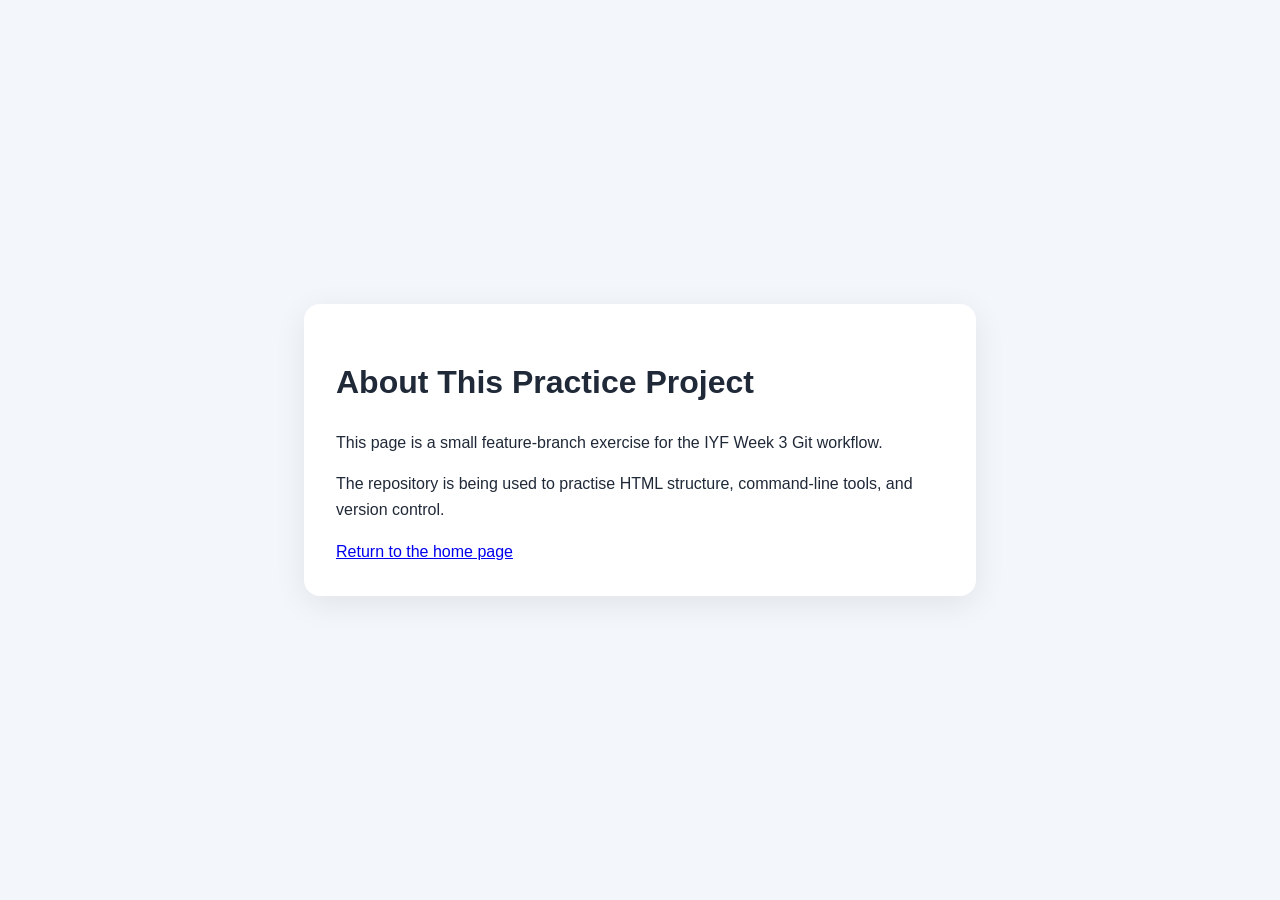
==== about.html @ 30aafbf3 "Add: create Week 3 about page" ====
<!DOCTYPE html>
<html lang="en">
<head>
  <meta charset="UTF-8">
  <meta name="viewport" content="width=device-width, initial-scale=1.0">
  <title>About — Week 3 Practice</title>
  <link rel="stylesheet" href="daily-challenge-1/src/css/style.css">
</head>
<body>
  <main>
    <h1>About This Practice Project</h1>
    <p>This page is a small feature-branch exercise for the IYF Week 3 Git workflow.</p>
    <p>The repository is being used to practise HTML structure, command-line tools, and version control.</p>
    <a href="index.html">Return to the home page</a>
  </main>
</body>
</html>
---- daily-challenge-1/src/css/style.css ----
* { box-sizing: border-box; }

body {
  margin: 0;
  min-height: 100vh;
  display: grid;
  place-items: center;
  padding: 2rem;
  font-family: Arial, sans-serif;
  line-height: 1.6;
  color: #202938;
  background: #f3f6fa;
}

main {
  width: min(100%, 42rem);
  padding: 2rem;
  border-radius: 1rem;
  background: #fff;
  box-shadow: 0 0.5rem 2rem rgb(0 0 0 / 8%);
}
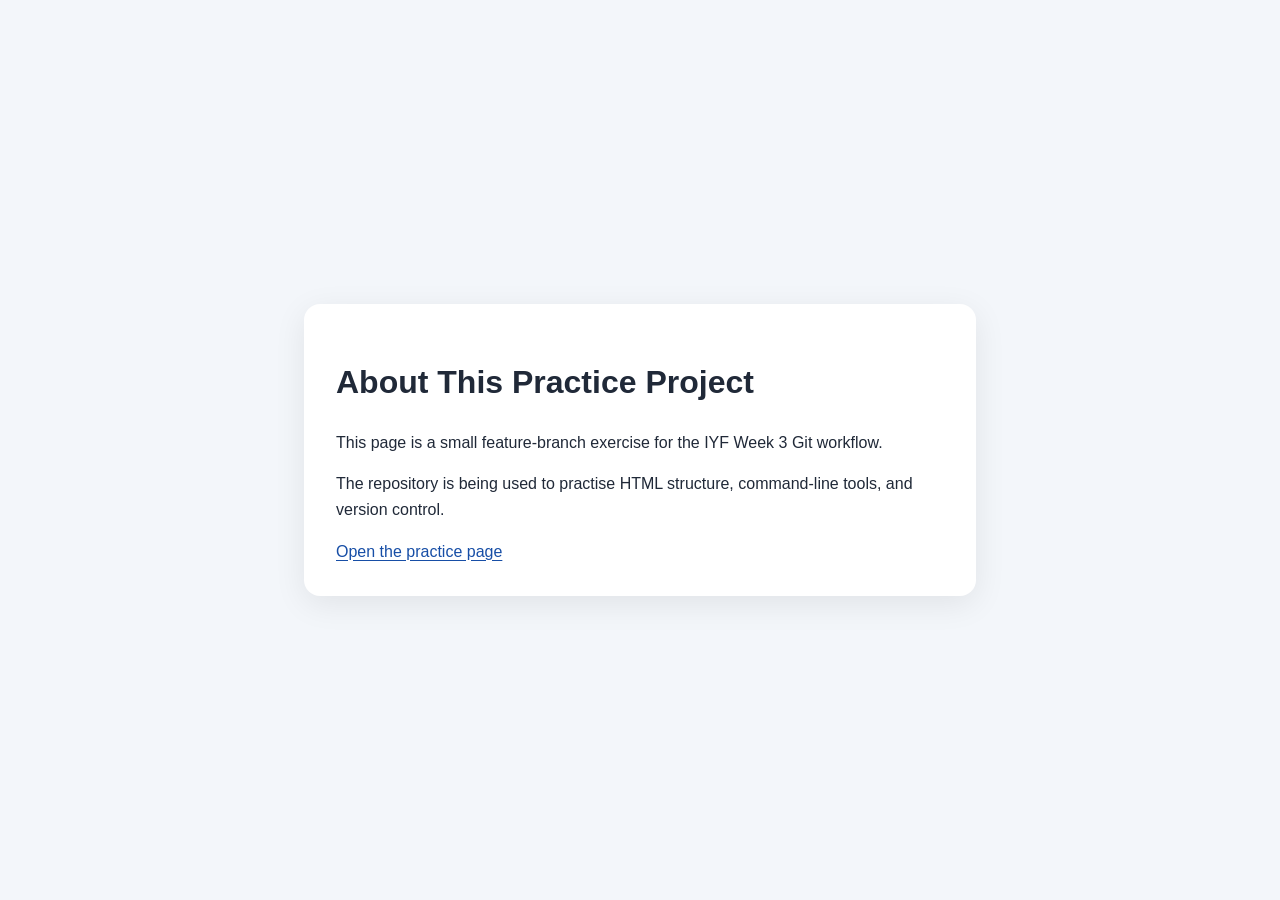
==== commit da5f5e46: "Fix: correct practice page navigation" ====
--- a/about.html
+++ b/about.html
@@ -11,7 +11,7 @@
     <h1>About This Practice Project</h1>
     <p>This page is a small feature-branch exercise for the IYF Week 3 Git workflow.</p>
     <p>The repository is being used to practise HTML structure, command-line tools, and version control.</p>
-    <a href="index.html">Return to the home page</a>
+    <a href="daily-challenge-1/src/index.html">Open the practice page</a>
   </main>
 </body>
 </html>
--- a/daily-challenge-1/src/css/style.css
+++ b/daily-challenge-1/src/css/style.css
@@ -19,3 +19,7 @@
   background: #fff;
   box-shadow: 0 0.5rem 2rem rgb(0 0 0 / 8%);
 }
+
+/* Keep links visually clear and keyboard-friendly. */
+a { color: #174ea6; text-underline-offset: 0.2em; }
+a:focus-visible { outline: 3px solid #174ea6; outline-offset: 3px; }
